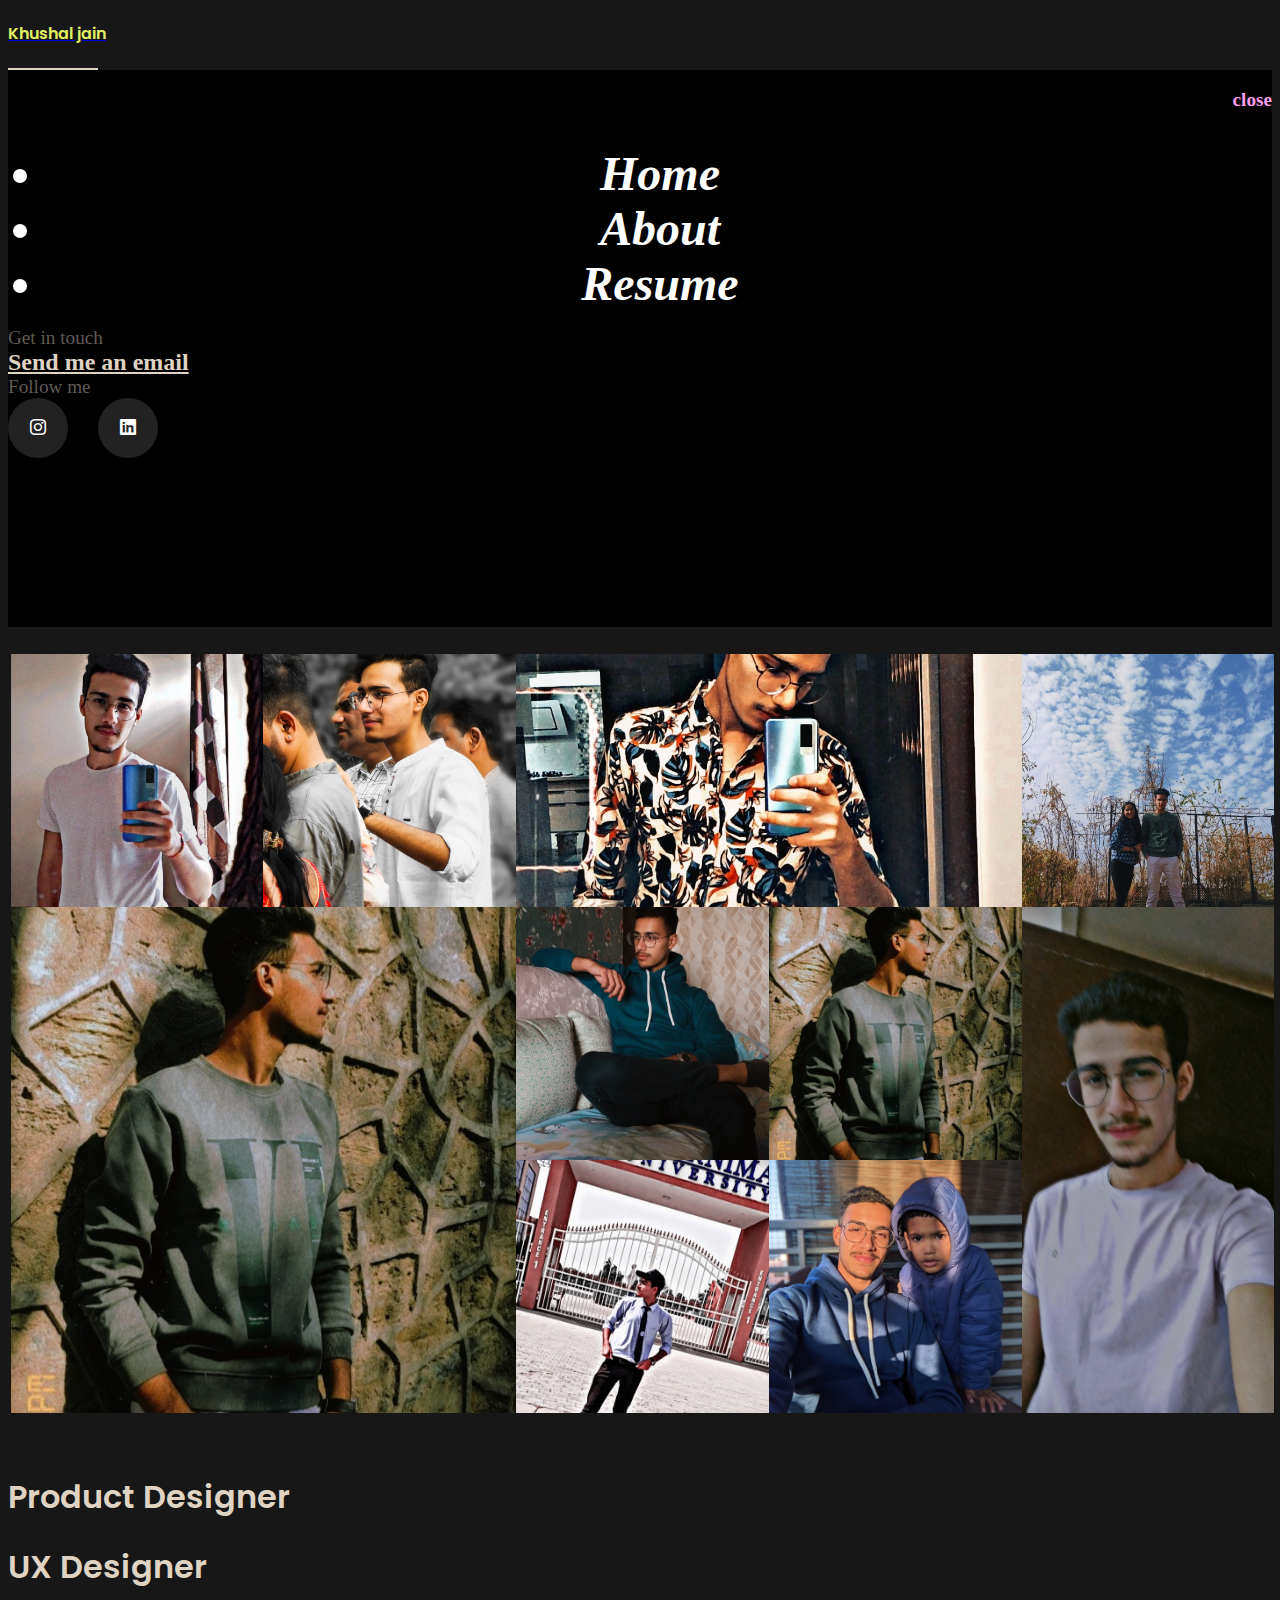
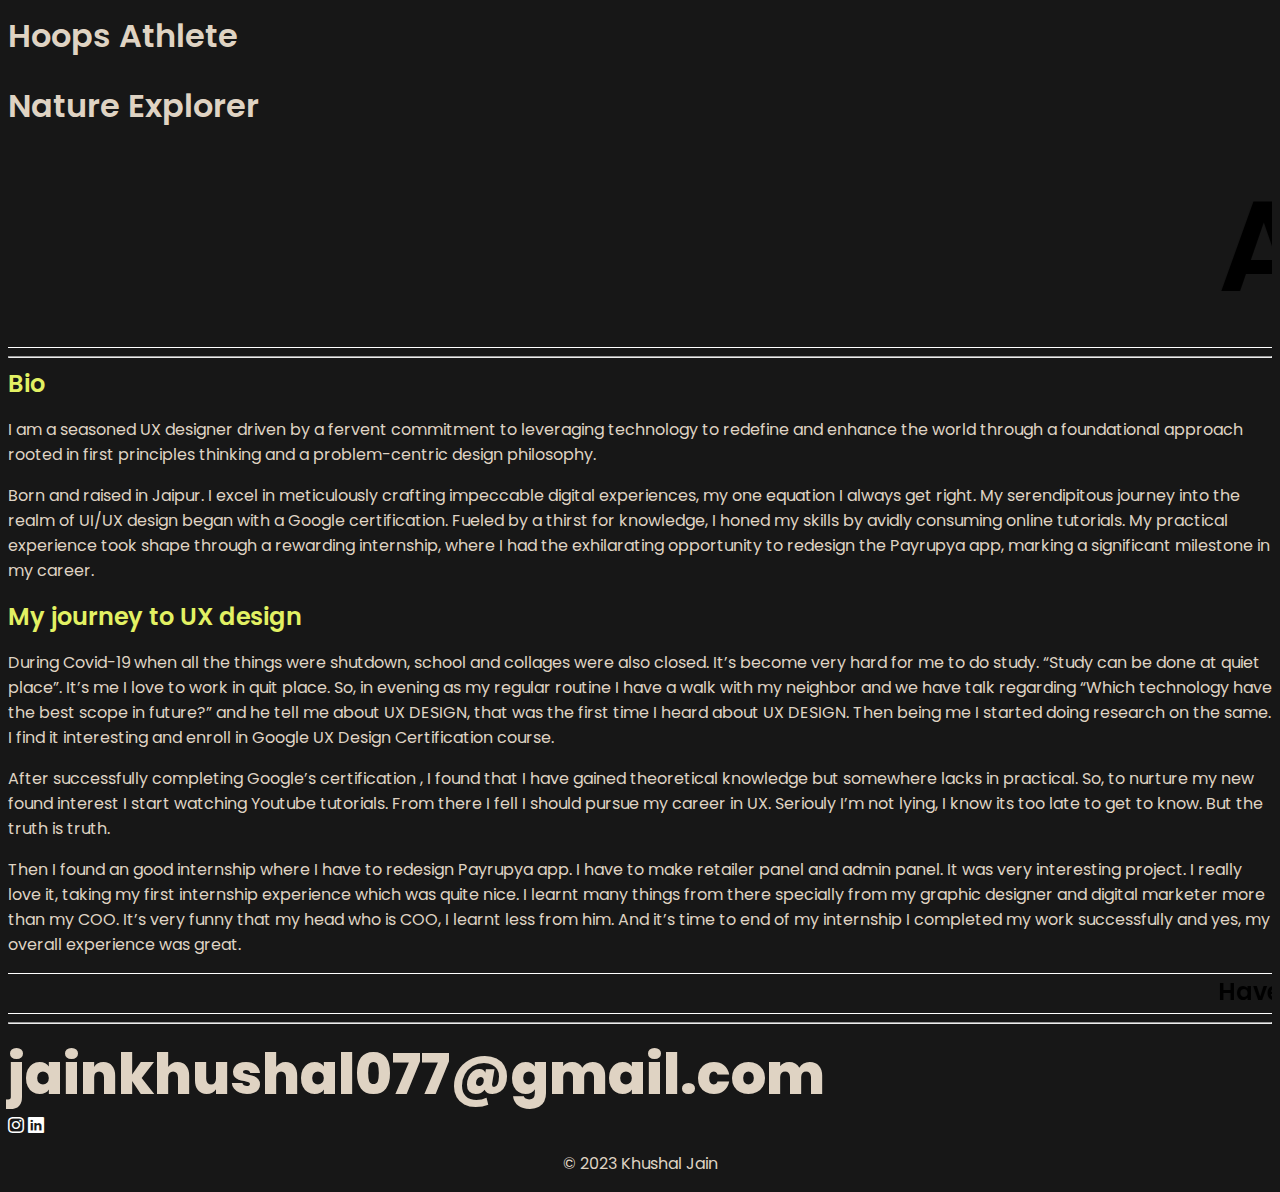
==== about.html @ 17fa4aaa "Add files via upload" ====
<!doctype html>
<html lang="en">
  <head>
    <!-- Required meta tags -->
    <meta charset="utf-8">
    <meta name="viewport" content="width=device-width, initial-scale=1">

    <!-- Bootstrap CSS -->
    <link href="https://cdn.jsdelivr.net/npm/bootstrap@5.0.2/dist/css/bootstrap.min.css" rel="stylesheet" integrity="sha384-EVSTQN3/azprG1Anm3QDgpJLIm9Nao0Yz1ztcQTwFspd3yD65VohhpuuCOmLASjC" crossorigin="anonymous">
    <link rel="stylesheet" href="https://cdn.jsdelivr.net/npm/bootstrap-icons@1.11.1/font/bootstrap-icons.css">
    <link rel="stylesheet" href="./assets/style.css" class="re">
    <link rel="stylesheet" href="https://cdnjs.cloudflare.com/ajax/libs/animate.css/4.1.1/animate.min.css"/>
    <link rel="stylesheet" href="https://cdnjs.cloudflare.com/ajax/libs/animate.css/4.1.1/animate.min.css" />
    <link rel="preconnect" href="https://fonts.googleapis.com">
    <link rel="preconnect" href="https://fonts.gstatic.com" crossorigin>
    <link href="https://fonts.googleapis.com/css2?family=Poppins:wght@200;300;400;500;600;700&display=swap" rel="stylesheet">


    <title>Khushal | folio</title>
  </head>
  <body>
    <div class="container-fluid">
        <div class="py-3 d-flex">
            <div class="col-lg-3">
                <a href="index.html" class="href text-decoration-none"><h4 class="ps-4" style="color: #E2F163; text-decoration: none;font-family: Poppins; font-weight: 600;">Khushal jain</h4></a>
            </div>
            <div class="col-lg-3 m-auto">
                <div data-bs-toggle="offcanvas" data-bs-target="#offcanvasTop" aria-controls="offcanvasTop" style="cursor: pointer;">
                    <div style="width: 90px;height: 1px;background-color: #DFD3C3;"></div>
                    <div class="mt-2" style="width: 90px;height: 1px;background-color: #DFD3C3;"></div>
                </div>
            </div>
        </div>
    </div>

    <div class="offcanvas offcanvas-top" tabindex="-1" id="offcanvasTop" aria-labelledby="offcanvasTopLabel" style="background-color: #000;height: 100%;">
        <!-- <div class="offcanvas-header">
          <h5 id="offcanvasTopLabel"></h5>
          <button type="button" class="btn-close text-reset" data-bs-dismiss="offcanvas" aria-label="Close"></button>
        </div> -->
        <div class="offcanvas-body">
          <div style="display: flex; justify-content: end;" >
            <p class="close-text p-5" data-bs-dismiss="offcanvas" aria-label="Close">close</p>
         </div>
         <div class="container">
            <div class="row pt-5">
                <div class="col-6 text-center mt-5">
                        <ul class="list-group list-group-numbered">
                           <li class="list-group-item text-decoration-none"><a href="index.html" class="herf text-decoration-none anchor-text">Home</a></li>
                           <li class="list-group-item"><a href="about.html" class="href text-decoration-none anchor-text">About</a></li>
                           <!-- <li class="list-group-item"> <a href="#work-section" class="herf text-decoration-none anchor-text">Work</a></li> -->
                           <li class="list-group-item"><a href="https://www.ibusa-foundation.org/resume-builder/?gclid=EAIaIQobChMI-5SRusbmgQMVCWorCh00vg-IEAAYASAAEgLz6_D_BwE" target="_blank" class="herf text-decoration-none anchor-text">Resume</a></li>
                         </ul>
                </div>
                <div class="col-4 ms-auto mt-5">
                    <div class="card bg-transparent d-flex justify-content-end" style="height: 300px;">
                        <div style="color: #DFD3C370; font-size: 1.2em; font-weight: 400;">Get in touch</div>
                        <div class=""><a href="mailto:jainkhushal077@gmail.com" target="_blank" class="send-mail">Send me an email</a></div>
                        <div class="mt-4" style="color: #DFD3C370; font-size: 1.2em; font-weight: 500;">Follow me</div>
                        <div class="mt-3" style="width: 150px; height: 60px; display: flex; justify-content: space-between;" >
                            <div style="width: 60px; height: 60px; background-color: #222; border-radius: 50%; justify-content: center;align-items: center;display: flex;" >
                              <a href="https://instagram.com/___khushal.13__?igshid=NzZlODBkYWE4Ng==" target="_blank" class="herf"><i class="bi bi-instagram"></i></a></div>
                            <div style="width: 60px; height: 60px; background-color: #222; border-radius: 50%; justify-content: center;align-items: center;display: flex;" >
                              <a href="https://www.linkedin.com/in/khushal-jain-7b588b286?lipi=urn%3Ali%3Apage%3Ad_flagship3_profile_view_base_contact_details%3BUAGjZlUUTgaZuyzUaNCcVw%3D%3D" class="her" target="_blank"><i class="bi bi-linkedin"></i></a></div>
                        </div>
                    </div>
                </div>
            </div>
         </div>
        </div>
      </div>

      <div class="container">
        <div class="header">
            <section class="mb-5">
                <div class="container">
                  <div class="img-container-grid">
                  <div class="smallsquare"><img src="./assets/images/img11.jpeg" class="img-grid-c"></div>
                  <div class="smallsquare"><img src="./assets/images/img2.jpeg" class="img-grid-c"></div>
                    <div class="h_rectangle"><img src="./assets/images/img3.jpeg" class="img-grid-c"></div>
                    <div class="smallsquare"><img src="./assets/images/img4.jpeg" class="img-grid-c"></div>
                    <div class="bigsquare"><img src="./assets/images/img5.jpeg" class="img-grid-c"></div>
                    <div class="bigsquare_blank">
                      <div class="inner_square"><img src="./assets/images/img6.jpeg" class="img-grid-c"></div>
                      <div class="inner_square"><img src="./assets/images/img7.jpeg" class="img-grid-c"></div>
                      <div class="inner_square"><img src="./assets/images/img1.jpeg" class="img-grid-c"></div>
                      <div class="inner_square"><img src="./assets/images/img9.jpeg" class="img-grid-c"></div>
                    </div>
                    <div class="v_rectangle"><img src="./assets/images/img10.jpeg" class="img-grid-c"></div>
                  </div>
                </div>
              </section>
              <div class="" style="margin-top: 5%;">
                <h1 class="pt-2" style="font-family: Poppins; font-weight: 600;">Product Designer</h1>
                <h1 class="pt-2" style="font-family: Poppins; font-weight: 600;">UX Designer</h1>
                <h1 class="pt-2" style="font-family: Poppins; font-weight: 600;">Hoops Athlete</h1>
                <h1 class="pt-2" style="font-family: Poppins; font-weight: 600;">Nature Explorer</h1>
              </div>
        </div>
        <div class="p-3" style="width: 100%;border-bottom: 1px solid #fff;">
            <marquee behavior="" direction="" class="text-white" style="font-size: 8em;font-family: Poppins; font-weight: 600;">About Us</marquee>
          </div>
          <hr>
      </div>

<div class="container mt-5">
    <div class="row">
      <div class="col-lg-4">
        <div style="color: #E2F163;font-size: 1.5em;font-family: Poppins; font-weight: 600;">Bio</div>
      </div>
        <div class="col-5 ms-auto">
            <div>
                <p style="color: #DFD3C3;font-family: Poppins; font-weight: 400;">I am a seasoned UX designer driven by a fervent commitment to leveraging technology to redefine and enhance the world through a foundational approach rooted in first principles thinking and a problem-centric design philosophy.</p>
                <p style="color: #DFD3C3;font-family: Poppins; font-weight: 400;">Born and raised in Jaipur. I excel in meticulously crafting impeccable digital experiences, my one equation I always get right. My serendipitous journey into the realm of UI/UX design began with a Google certification. Fueled by a thirst for knowledge, I honed my skills by avidly consuming online tutorials. My practical experience took shape through a rewarding internship, where I had the exhilarating opportunity to redesign the Payrupya app, marking a significant milestone in my career.</p>
            </div>
        </div>
    </div>
    <div class="row mt-5">
      <div class="col-lg-4">
        <div style="color: #E2F163;font-size: 1.5em;font-family: Poppins; font-weight: 600;">My journey to UX design</div>
      </div>
        <div class="col-5 ms-auto">
            <div>
                <p style="color: #DFD3C3;font-family: Poppins; font-weight: 400;">During Covid-19 when all the things were shutdown, school and collages were also closed. It’s become very hard for me to do study. “Study can be done at quiet place”. It’s me
                    I love to work in quit place. So, in evening as my regular routine I have a walk with my neighbor and we have talk regarding “Which technology have the best scope in future?” and he tell me about UX DESIGN, that was the first time I heard about UX DESIGN. Then being me  I started doing research on the same. I find it interesting and enroll in Google UX Design Certification course.</p>
                <p style="color: #DFD3C3;font-family: Poppins; font-weight: 400;">After successfully completing Google’s certification , I found that I have gained theoretical knowledge but somewhere lacks in practical. So, to nurture my new found interest I start watching Youtube tutorials. From there I fell I should pursue my career in UX. Seriouly I’m not lying, I know its too late to get to know. But the truth is truth.</p>
                <p style="color: #DFD3C3;font-family: Poppins; font-weight: 400;">Then I found an good internship where I have to redesign Payrupya app. I have to make retailer panel and admin panel. It was very interesting project. I really love it, taking my first internship experience which was quite nice. I learnt many things from there specially from my graphic designer and digital marketer more than my COO. It’s very funny that my head who is COO, I learnt less from him. And it’s time to end of my internship I completed my work successfully and yes, my overall experience was great.</p>
            </div>
        </div>
    </div>
</div>

 <div class="container-fluid mt-5">
    <div class="p-3" style="width: 100%; border-top: 1px solid #fff; border-bottom: 1px solid #fff;">
      <marquee behavior="" direction="" class="text-white" style="font-size: 1.5em; font-family: Poppins; font-weight: 600;">Have questions or ideas? &nbsp;Let's connect via email.</marquee>
    </div>
    <hr>
 </div>

 <div class="container">
    <div class="row mb-5">
        <a href="mailto:jainkhushal077@gmail.com" target="_blank" class="href mail-text">jainkhushal077@gmail.com</a>
    </div>
    <div class="row mt-5 mb-3 d-flex align-items-center">
        <div class="col-lg-1 col-md-12 col-sm-12 d-flex justify-content-between">
                <a href="https://instagram.com/___khushal.13__?igshid=NzZlODBkYWE4Ng==" target="_blank" class="herf"><i class="bi bi-instagram"></i></a>
                <a href="https://www.linkedin.com/in/khushal-jain-7b588b286?lipi=urn%3Ali%3Apage%3Ad_flagship3_profile_view_base_contact_details%3BUAGjZlUUTgaZuyzUaNCcVw%3D%3D" target="_blank" class="her"><i class="bi bi-linkedin"></i></a>
        </div>
        <div class="col-lg-10 col-md-12 col-sm-12">
            <p class="footer-text">© 2023 Khushal Jain</p>
        </div>  
        <!-- <div class="col-lg-1 col-md-12 col-sm-12">
            <div class="top-web">
                <a href="#intro" class="hr"><i class="bi bi-arrow-up" style="color: #fd9cec; font-size: 1.5em;"></i></a>
            </div>
        </div> -->
    </div>
 </div>

 
    <script src="https://cdn.jsdelivr.net/npm/bootstrap@5.0.2/dist/js/bootstrap.bundle.min.js" integrity="sha384-MrcW6ZMFYlzcLA8Nl+NtUVF0sA7MsXsP1UyJoMp4YLEuNSfAP+JcXn/tWtIaxVXM" crossorigin="anonymous"></script>
  </body>
</html>

<script>

</script>
---- assets/style.css ----
body{
    background-color: #171717;
    /* overflow: hidden; */
}
.ui-ux{
    color: #E991D1;
    font-family: "Poppins";
    font-weight: 500;
}

.src-text-circle {
  width: 100%;
  animation-name: spin;
  animation-duration: 9000ms;
  animation-iteration-count: infinite;
  animation-timing-function: linear; 
  /* transform: rotate(3deg); */
   /* transform: rotate(0.3rad);/ */
   /* transform: rotate(3grad); */ 
   /* transform: rotate(.03turn);  */
   position: absolute;
}

@keyframes spin {
    from {
        transform:rotate(0deg);
    }
    to {
        transform:rotate(360deg);
    }
}

.bounce2 {
    animation: bounce2 2s ease infinite;
  }
  @keyframes bounce2 {
      0%, 20%, 50%, 80%, 100% {transform: translateY(0);}
      40% {transform: translateY(-10px);}
      60% {transform: translateY(-15px);}
  }
  
  .module-border-wrap {
    max-width: 100%;
    padding: 1rem;
    position: relative;
    background: linear-gradient(to right, #4C3732, #DAD3D1);
    padding: 1px;
    border-radius: 10px;
  }
  
  .module {
    background: #222;
    color: white;
    padding: 1rem;
    border-radius: 10px;
  }
  
  .module-border-wrap2 {
    max-width: 100%;
    padding: 1rem;
    position: relative;
    background: linear-gradient(to right, #4C3732, #DAD3D1);
    padding: 1px;
    border-radius: 10px;
  }
  
  .module2 {
    background: #222;
    color: white;
    padding: 1rem;
    border-radius: 10px;
  }
  .module-border-wrap2>.module2:hover {
    background: linear-gradient(to bottom, #E5E5F170, #171717);
    color: red;
    padding: 1rem;
    border-radius: 10px;
    transition: 0.5s;
    
  }
  .payrupya-img:hover{
    transform: translateY(-40px);
    transition: .5s;
  }

  .module-border-wrap3 {
    max-width: 100%;
    padding: 1rem;
    position: relative;
    background: linear-gradient(to bottom, #4C3732, #DAD3D1);
    padding: 1px;
    border-radius: 10px;
  }
  
  .module3 {
    background: #222;
    color: white;
    padding: 1rem;
    border-radius: 10px;
  }
  .module-border-wrap3>.module3:hover {
    background: linear-gradient(to bottom, #917DB650, #171717);
    color: red;
    padding: 1rem;
    border-radius: 10px;
    transition: 0.5s;
    
  }
  .academic-img:hover{
    transform: translateY(-40px);
    transition: .5s;
  }

  .module-border-wrap4 {
    max-width: 100%;
    padding: 1rem;
    position: relative;
    background: linear-gradient(to bottom, #4C3732, #DAD3D1);
    padding: 1px;
    border-radius: 10px;
  }
  .module4 {
    background: #222;
    color: white;
    padding: 1rem;
    border-radius: 10px;
  }
  .module-border-wrap4>.module4:hover {
    background: linear-gradient(to bottom, #06D7A040, #171717);
    color: red;
    padding: 1rem;
    border-radius: 10px;
    transition: 0.5s;
    
  }
  .sow-img:hover{
    transform: translateY(-40px);
    transition: .5s;
  }

.footer-text{
    font-size: 1em;
    font-weight: 400;
    color: #DFD3C3;
    text-align: center;
    font-family: "Poppins";
    font-weight: 400;
}

.to-top{
    position: fixed;
    display: inline-block;
    bottom: 40px;
    right: 40px;
    font-size: 3rem;
    background: #4fc1e9;
    opacity: 0.7;
    padding: 1rem;
    border-radius: 6px;
    display:none;
}
.to-top:hover{
    background: #fd9cec;
}
.scroll i{
    color: #fff;
}

.top-web{
    width: 80px;
    height: 80px;
    background-color: #222;
    background-color: #222;
    display: flex;
    align-items: center;
    justify-content: center;
    border-radius: 50%;
}

.close-text{
    color: #fd9cec;
    font-size: 1.2em;
    font-weight: 600;
    cursor: pointer;
}
.list-group-item{
    background-color: transparent;
    font-size: 3em;
    color: #fff;
    text-align: center;
    font-weight: 800;
    font-style: italic;
}
.list-group-item:hover{
    background-color: transparent;
    font-size: 3em;
    color: #fd9cec;
    text-align: center;
    font-weight: 800;
    font-style: italic;
}
.send-mail{
    font-size: 1.5em;
    font-weight: 600;
    text-decoration: underline;
    color: #DFD3C3;
}
.send-mail:hover{
    font-size: 1.5em;
    font-weight: 600;
    text-decoration: underline;
    color: #fd9cec;
}

.header{
  /* background-color: red; */
  /* background-attachment: fixed;
  width: 100%;
  height: 80vh;
  background-position: center;
  background-size: cover; */
  color: #DFD3C3;
  /* padding: 40px; */
  /* background-image: url('../assets/images/academic.png'); */
}
/* .user-img{
  background-image: url('../assets/images/userImg.png');
  width: 100%;
  height: 40vh;
  background-size: cover;
} */

.anchor-text{
  color: #fff;
  text-decoration: none;
}
.anchor-text:hover{
  color: #fd9cec;
  text-decoration: none;
}
.bi-instagram{
  color: #fff;
}
.bi-instagram:hover{
  color: #fd9cec;
}
.bi-linkedin{
  color: #fff;
}
.bi-linkedin:hover{
  color: #fd9cec;
}
.mail-text{
  font-size: 3.5em;
  text-align: center;
  font-weight: 800;
  color: #DFD3C3;
  text-decoration: none;
  font-family: "Poppins";
}
.mail-text:hover{
  color: #fd9cec;
  text-decoration: none;
  font-family: "Poppins";
  font-weight: 800;
}

@media only screen and (max-width: 600px) {
  .mail-text{
    font-size: 1.5em;
    text-align: center;
    font-weight: 800;
    color: #DFD3C3;
    text-decoration: none;
  }
}

#gridGallery {
	  max-width: 1170px;
	  margin-left: auto;
	  margin-right: auto;
	}
	
	h2,
	.ms-WPBody h2 {
	  color: #000;
	}
	
	.box h3 {
	  color: #fff;
	  font-family: 'Source Sans Pro';
    font-weight:700;
	}
	
	section {
	  margin: 25px 0;
	}
	
	#gridGallery .row {
	  background-color: black;
	}
	
	.box {
	  background-position: center center;
	  background-size: cover;
	  border: 1px solid #fff;
	  transition: opacity .25s;
	  overflow: hidden;
	}
	
	.hiddenText {
	  display: none !important;
	}
	
	.box:hover {
	  cursor: pointer;
	  z-index: 1;
	}
	
	#boxOne,
	#boxTwo,
	#boxSeven,
	#boxEight {
	  height: 300px;
	}
	
	#boxThree,
	#boxFour,
	#boxFive,
	#boxSix {
	  height: 150px;
	}
	
	#boxOne {
	  background-image: url('http://www.ucdenver.edu/SiteCollectionImages/GridGallery/imageOne.jpg');
	}
	
	#boxEight {
	  background-image: url('http://www.ucdenver.edu/SiteCollectionImages/GridGallery/imageEight.jpg');
	}
	
	#boxTwo {
	  background-image: url('http://www.ucdenver.edu/SiteCollectionImages/GridGallery/imageTwo.jpg');
	}
	
	#boxSeven {
	  background-image: url('http://www.ucdenver.edu/SiteCollectionImages/GridGallery/imageSeven.jpg');
	}
	
	#boxThree {
	  background-image: url('http://www.ucdenver.edu/SiteCollectionImages/GridGallery/imageThree.jpg');
	}
	
	#boxSix {
	  background-image: url('http://www.ucdenver.edu/SiteCollectionImages/GridGallery/imageSix.jpg');
	}
	
	#boxFour {
	  background-image: url('http://www.ucdenver.edu/SiteCollectionImages/GridGallery/imageFour.jpg');
	}
	
	#boxFive {
	  background-image: url('http://www.ucdenver.edu/SiteCollectionImages/GridGallery/imageFive.jpg');
	}
	
	.full {
	  float: none;
	  height: 600px !important;
	  width: 1170px;
	  position: absolute;
	  z-index: 2;
	}
	
	#gridH {
	  background-color: #eee;
	  min-height: 600px;
	  margin-bottom: 50px;
	}
	
	#gridH .row {
	  margin-top: 150px;
	}
	
	#gridH .row .full {
	  margin-top: -150px;
	}
	
	.full:hover {
	  transform: scale(1);
	  box-shadow: none;
	}
	
	.opacity {
	  opacity: .8;
	}
	
	.captionBox {
	  background-color: rgba(0, 0, 0, 0.8);
	  bottom: 50px;
	  color: white;
	  left: 50px;
	  padding: 25px;
	  position: absolute;
	  opacity: 0;
	}
	
	.captionBox p {
	  font-size: 16px;
    font-weight:300;
	}
	
	.captionBox h3 {
	  margin-top: 0;
	  text-transform: uppercase;
	}
	
	.transition {
	  transition: 1s;
	}
	
	.bottomRight {
	  left: auto;
	  right: 80px;
	}
	
	.topRight {
	  left: auto;
	  right: 50px;
	  bottom: auto;
	  top: 50px;
	}
	
	.topLeft {
	  bottom: auto;
	  top: 50px;
	}
	
	.toggleIcon {
	  background-color: rgba(0, 0, 0, 0.7);
	  background-position: center center;
	  background-repeat: no-repeat;
	  background-size: 26px 26px;
	  border-radius: 3px;
	  bottom: 15px;
	  height: 36px;
	  left: -100px;
	  opacity: 0;
	  padding: 10px;
	  position: absolute;
	  width: 36px;
	}
	
	.box.full .toggleIcon {
	  background-color: rgba(0, 0, 0, 0.57);
	  background-position: center center;
	  background-repeat: no-repeat;
	  border-radius: 3px;
	  top: 26px;
	  height: 36px;
	  left: 50px;
	  opacity: 0;
	  padding: 10px;
	  position: absolute;
	  width: 36px;
	}
	
	.box:hover .toggleIcon {
	  opacity: 1;
	  left: 15px;
	  transition: all 0.25s ease 0s;
	  background-image: url('http://www.ucdenver.edu/SiteCollectionImages/GridGallery/openIcon.png');
	}
	
	.box.full .toggleIcon {
	  opacity: 1;
	  left: 50px;
	  top: 26px;
	  border-radius: 0;
	  background-image: url('http://www.ucdenver.edu/SiteCollectionImages/GridGallery/closeIcon.png');
	  background-size: 55%;
	}
	
	.box.full .toggleIcon:hover {
	  background-color: black;
	  transition: all 0s ease 0;
	}
	
	#gridGallery > .row {
	  margin: 0;
	}
	
	@media (max-width: 1200px) {
	  .full {
	    width: 970px;
	  }
	}
	
	@media (max-width: 992px) {
	  .full {
	    width: 750px;
	  }
	}
	
	@media (max-width: 768px) {
	  #boxThree,
	  #boxFour,
	  #boxFive,
	  #boxSix {
	    height: 300px;
	  }
	  .toggleIcon {
	    display: none;
	  }
	  .full .captionBox {
	    bottom: 0;
	    left: 0;
	    position: absolute;
	    width: 100%;
	    padding: 10px;
	  }
	  .full .captionBox p {
	    display: none;
	  }
	  .full .captionBox h3 {
	    margin-bottom: 0;
	  }
	  .box.full {
	    height: inherit;
	    width: 100%;
	  }
	  .box {
	    max-height: 150px !important;
	  }
	  #gridGallery .row {
	    background-color: transparent;
	  }
	  #gridH .row {
	    margin-top: 0px;
	  }
	  .box.full .toggleIcon {
	    height: 50px !important;
	    left: 0 !important;
	    top: 0 !important;
	    width: 50px !important;
	    display: block;
	  }
	  .mobileFunction {
	    float: left;
	    height: 150px;
	    width: 100%;
	  }
	  /* SHAREPOINT ONLY */
	}

  .img-container-grid{
    display:flex;
    flex-wrap: wrap;
  }
  
  .smallsquare{
    max-width:20%;
    height:auto;
    flex:0 0 20%;
    padding-top:20%;
    display:grid;
    position:relative;
  }
  
  .h_rectangle{
    max-width: 40%;
    flex: 0 0 40%;
    padding-top:20%;
    position:relative;
  }
  
  .bigsquare{
    max-width:40%;
    height:auto;
    flex:0 0 40%;
    padding-top:40%;
    display:grid;
    position:relative;
  }
  .bigsquare_blank{
    max-width:40%;
    height:auto;
    flex:0 0 40%;
    display:flex;
    flex-wrap: wrap;
  }
  .inner_square{
    max-width:50%;
    flex: 0 0 50%;
    height:50%;
    position:relative;
  }
  .v_rectangle{
    max-width: 20%;
    flex: 0 0 20%;
    padding-top:40%;
    position:relative;
  }
  
  .img-grid-c{
    width:100%;
    height:100%;
    top:0;
    left:0;
    position:absolute;
    object-fit:cover;
    object-position:center;
    padding:2.5px;
  }
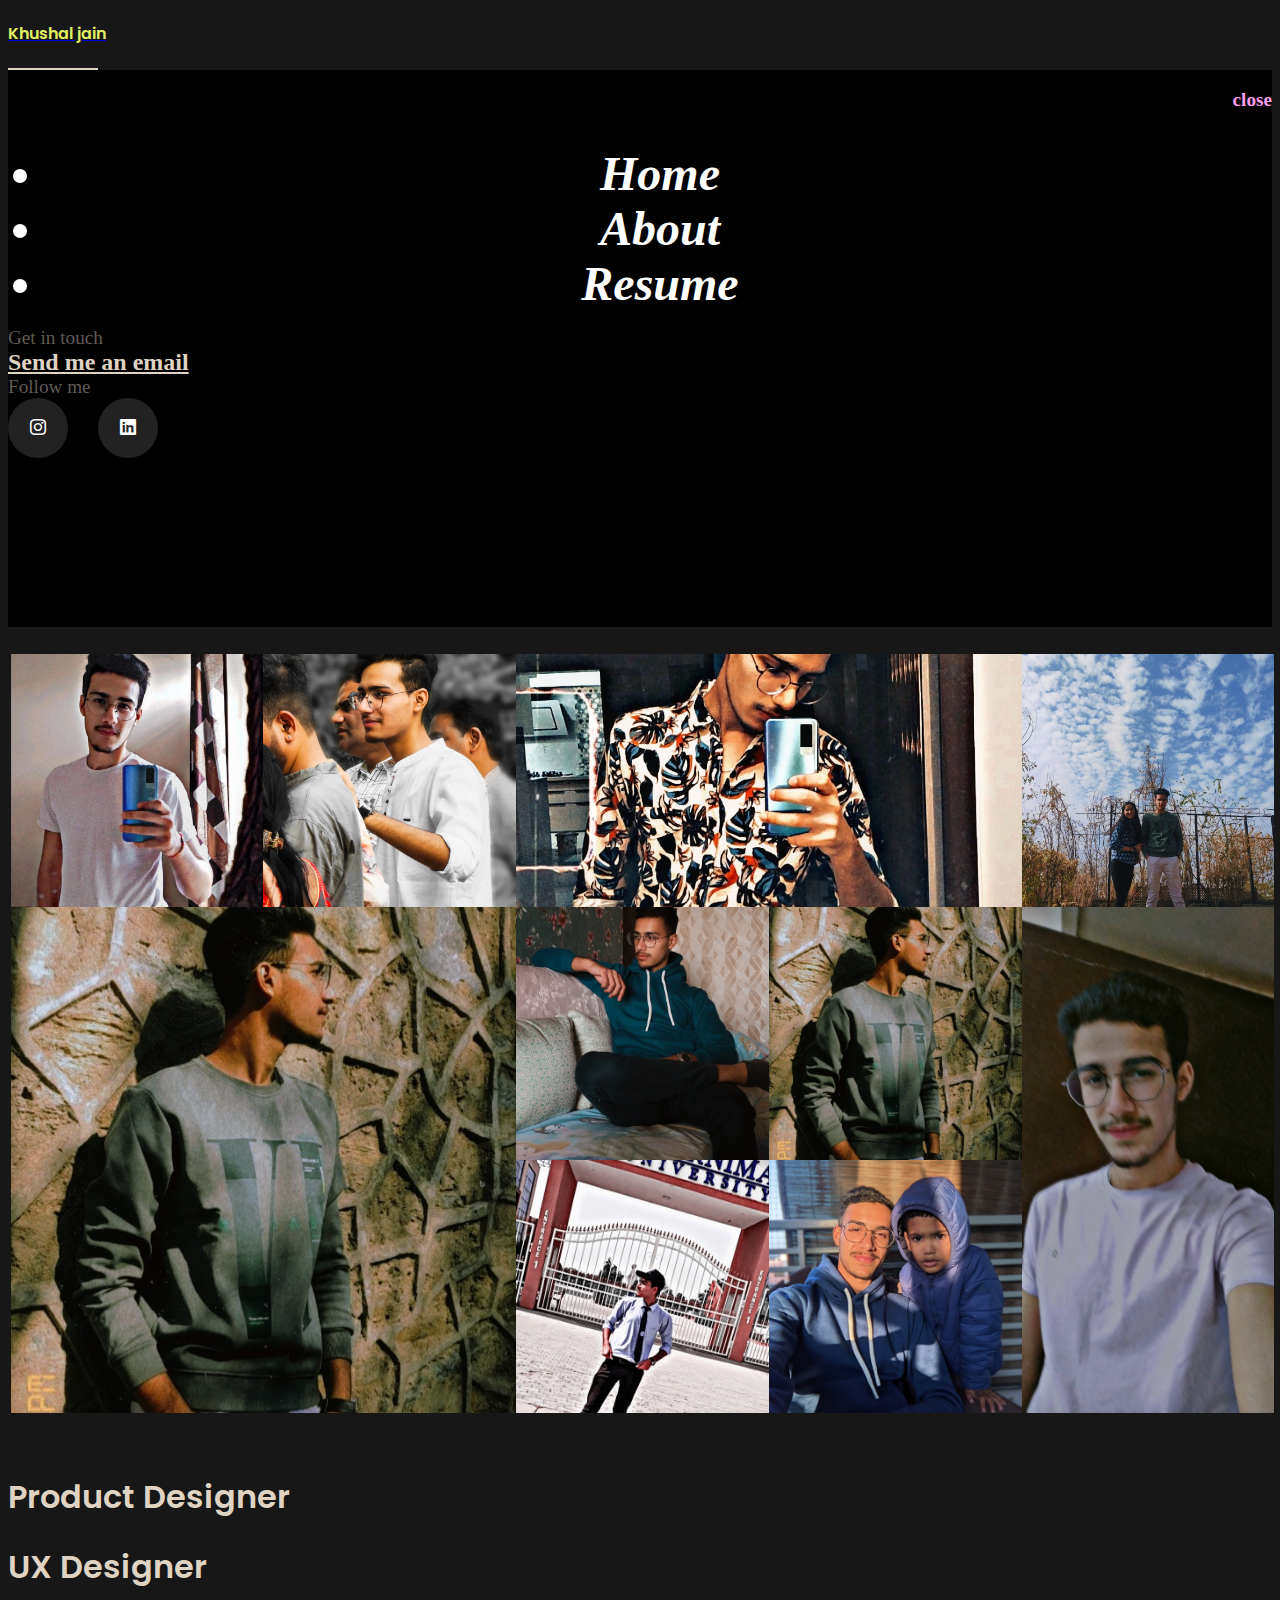
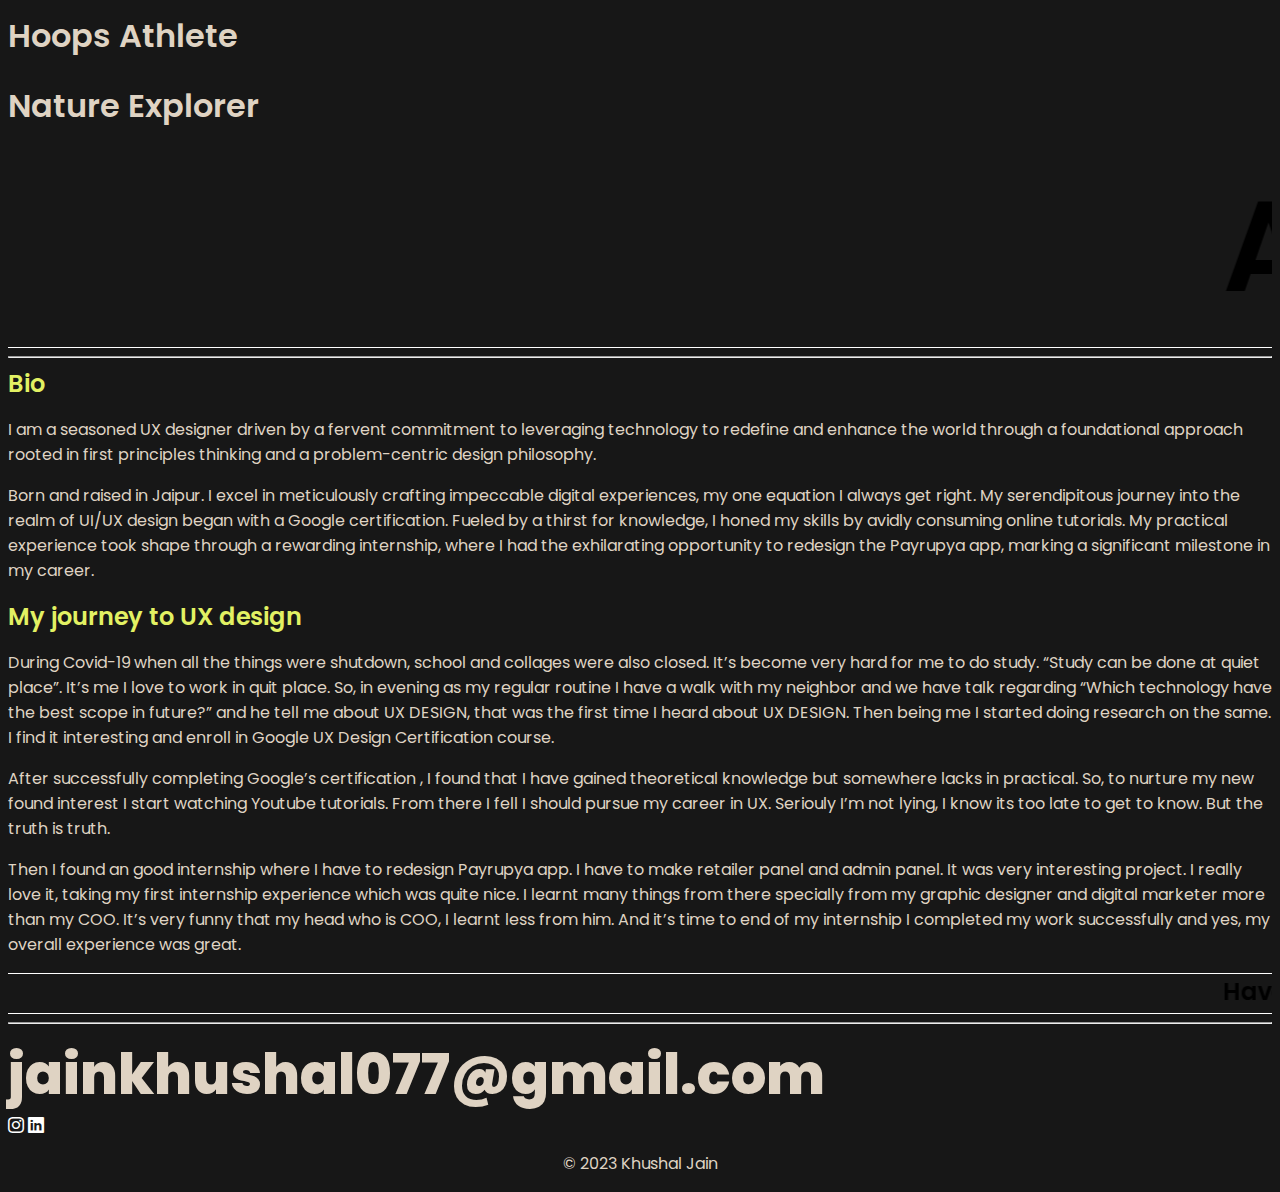
==== commit a27a9880: "Update about.html" ====
--- a/about.html
+++ b/about.html
@@ -49,7 +49,7 @@
                            <li class="list-group-item text-decoration-none"><a href="index.html" class="herf text-decoration-none anchor-text">Home</a></li>
                            <li class="list-group-item"><a href="about.html" class="href text-decoration-none anchor-text">About</a></li>
                            <!-- <li class="list-group-item"> <a href="#work-section" class="herf text-decoration-none anchor-text">Work</a></li> -->
-                           <li class="list-group-item"><a href="https://www.ibusa-foundation.org/resume-builder/?gclid=EAIaIQobChMI-5SRusbmgQMVCWorCh00vg-IEAAYASAAEgLz6_D_BwE" target="_blank" class="herf text-decoration-none anchor-text">Resume</a></li>
+                           <li class="list-group-item"><a href="https://drive.google.com/file/d/1nWz3s5gNF56o2n8gz6YMrnnpNlDxX8Vo/view?usp=share_link" target="_blank" class="herf text-decoration-none anchor-text">Resume</a></li>
                          </ul>
                 </div>
                 <div class="col-4 ms-auto mt-5">
@@ -164,4 +164,4 @@
 
 <script>
 
-</script>+</script>
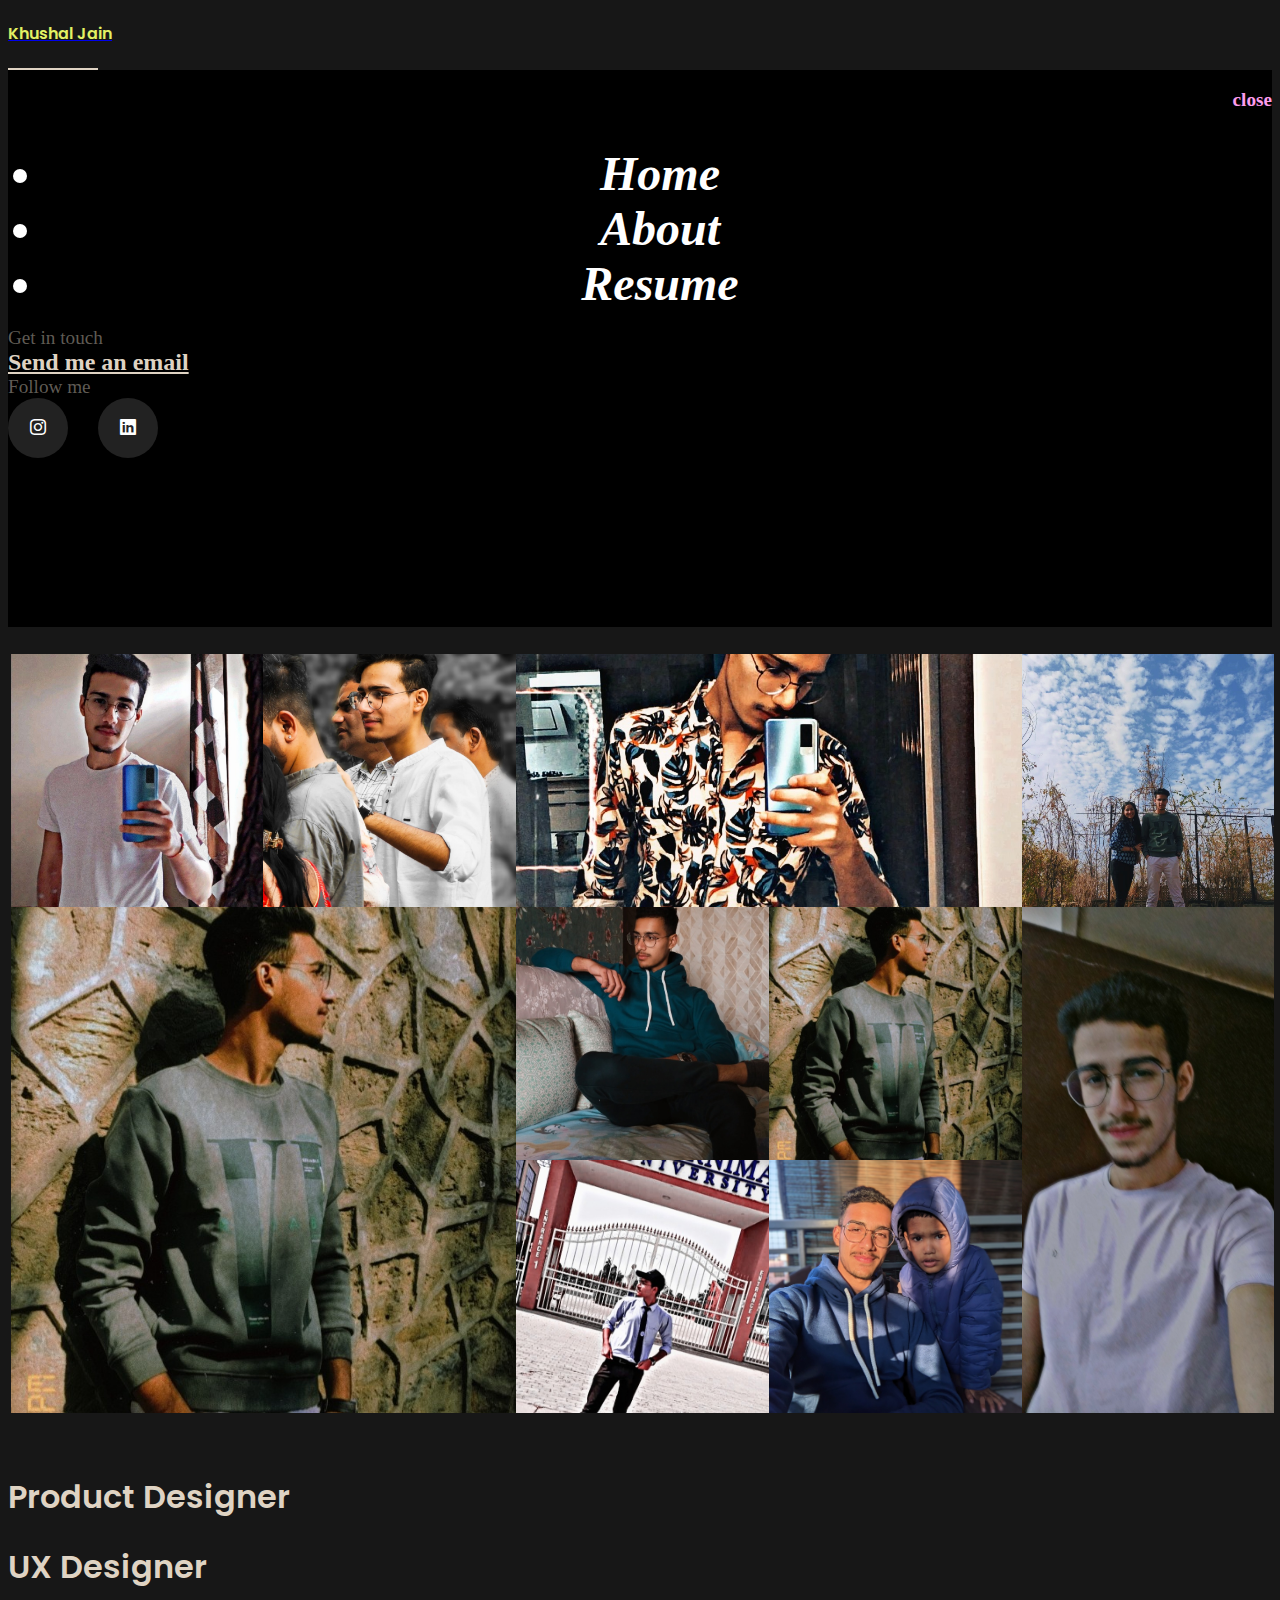
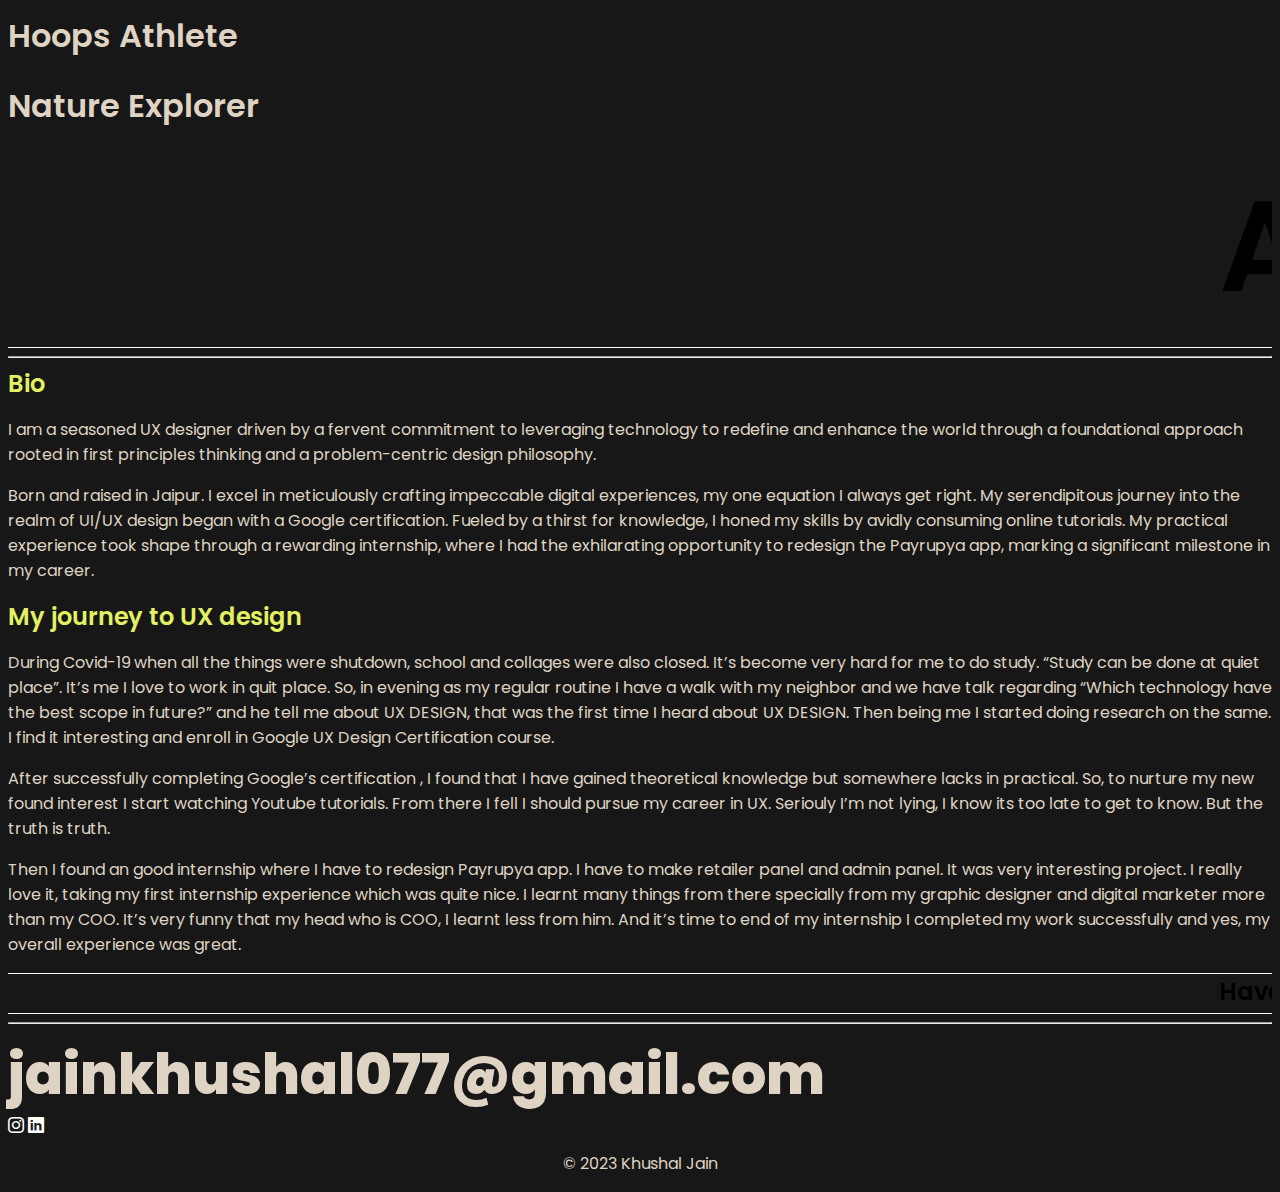
==== commit 3a31d92e: "Update about.html" ====
--- a/about.html
+++ b/about.html
@@ -22,7 +22,7 @@
     <div class="container-fluid">
         <div class="py-3 d-flex">
             <div class="col-lg-3">
-                <a href="index.html" class="href text-decoration-none"><h4 class="ps-4" style="color: #E2F163; text-decoration: none;font-family: Poppins; font-weight: 600;">Khushal jain</h4></a>
+                <a href="index.html" class="href text-decoration-none"><h4 class="ps-4" style="color: #E2F163; text-decoration: none;font-family: Poppins; font-weight: 600;">Khushal Jain</h4></a>
             </div>
             <div class="col-lg-3 m-auto">
                 <div data-bs-toggle="offcanvas" data-bs-target="#offcanvasTop" aria-controls="offcanvasTop" style="cursor: pointer;">
